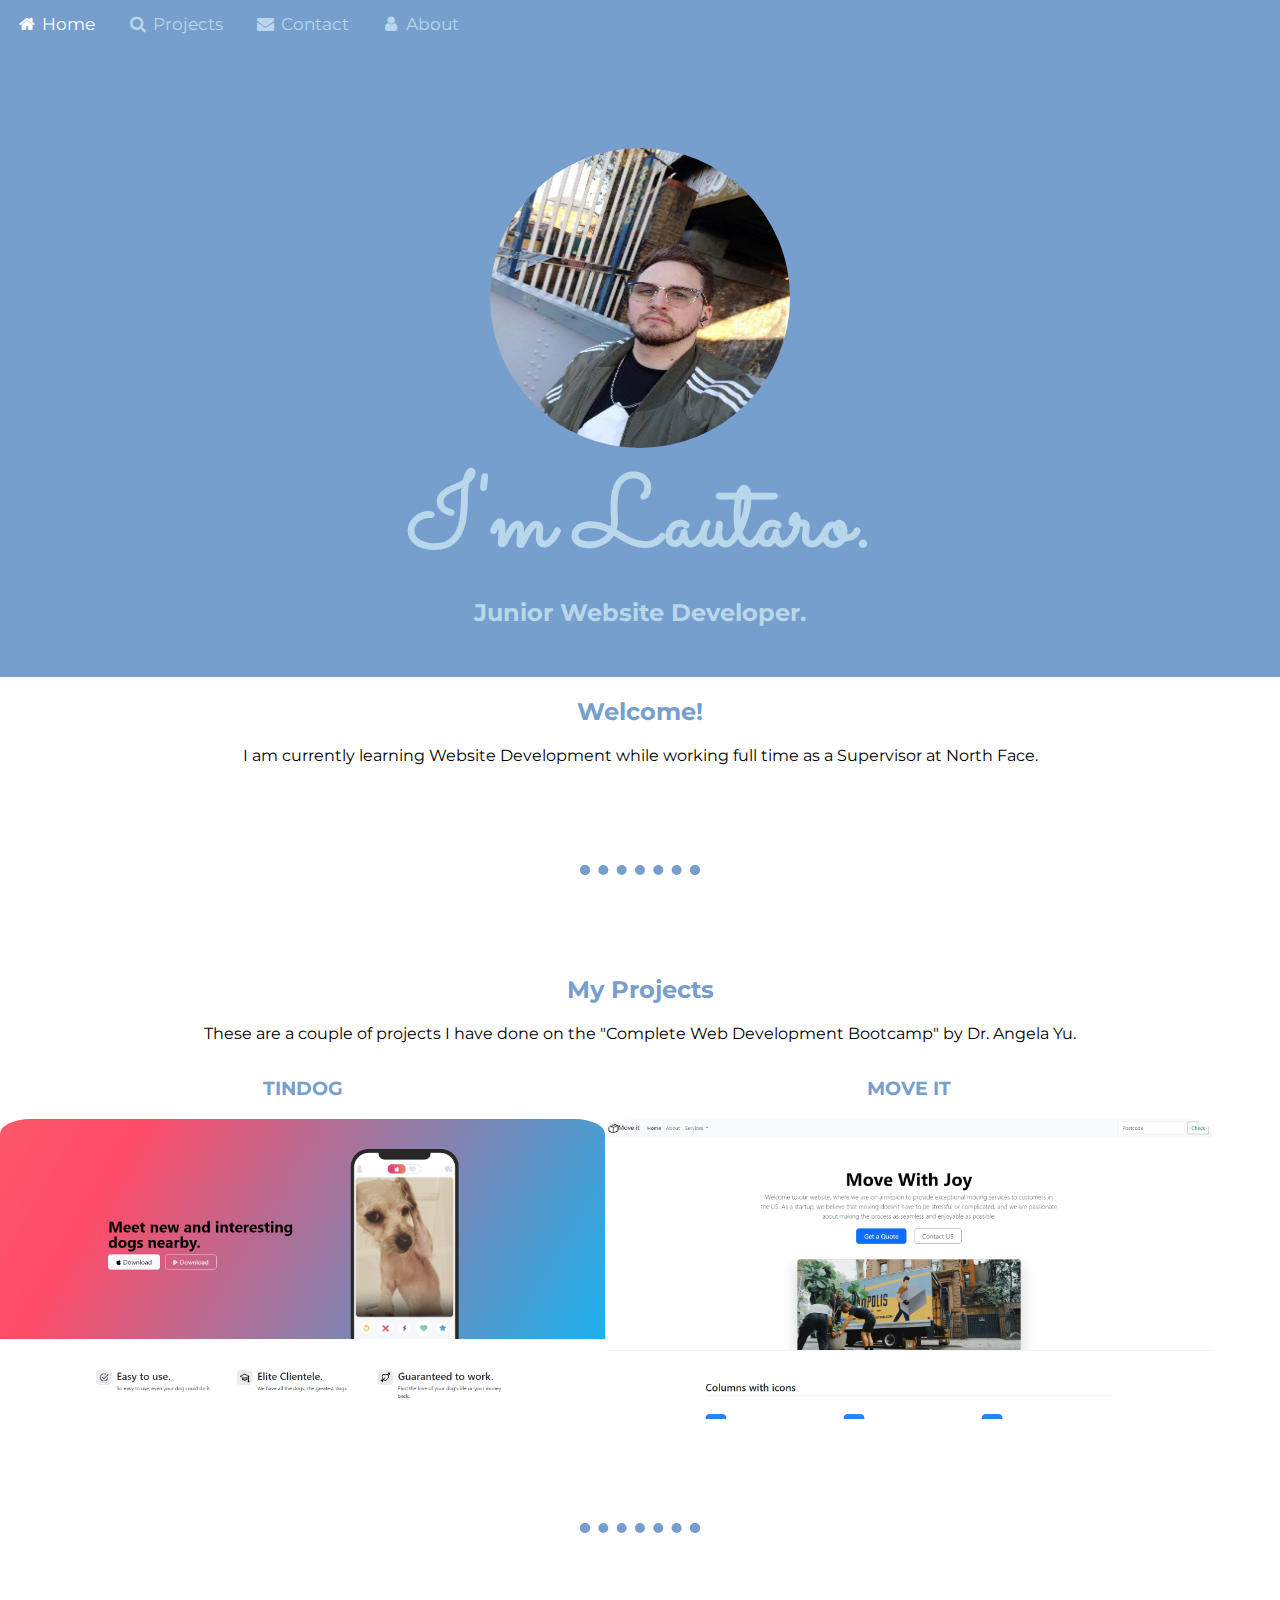
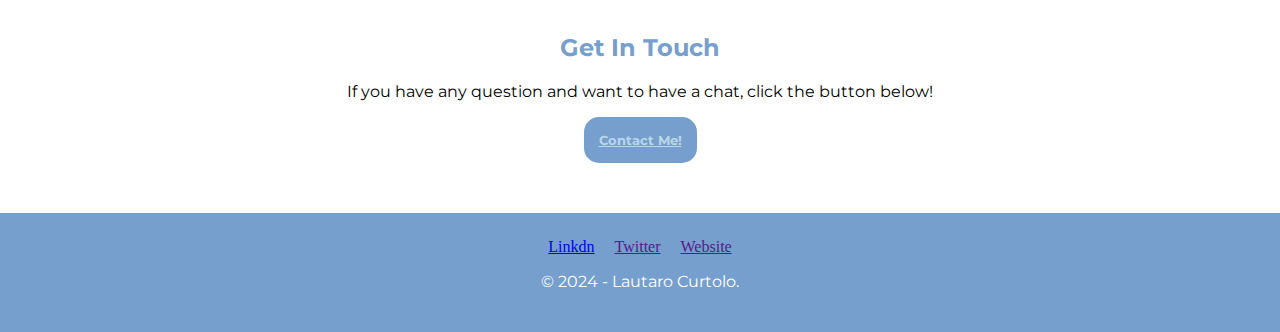
==== index.html @ 3bc87cb5 "Add files via upload" ====
<!DOCTYPE html>
<html lang="en">
<head>
    <meta charset="UTF-8">
    <meta name="viewport" content="width=device-width, initial-scale=1.0">
    <title>Lautaro Curtolo</title>
    <link rel="icon" href="./Images/cloud.png" type="image/icon type">
    <link rel="stylesheet" href="./style.css"/>
    <link rel="preconnect" href="https://fonts.googleapis.com">
<link rel="preconnect" href="https://fonts.gstatic.com" crossorigin>
<link href="https://fonts.googleapis.com/css2?family=Sacramento&display=swap" rel="stylesheet">
<link rel="preconnect" href="https://fonts.googleapis.com">
<link rel="preconnect" href="https://fonts.gstatic.com" crossorigin>
<link href="https://fonts.googleapis.com/css2?family=Montserrat:ital,wght@0,100..900;1,100..900&display=swap" rel="stylesheet">
<link rel="stylesheet" href="https://cdnjs.cloudflare.com/ajax/libs/font-awesome/4.7.0/css/font-awesome.min.css">
</head>
<body>
        <!---NAVBAR--->
        <div class="topnav">
            <a class="active" href="./index.html"><i class="fa fa-fw fa-home"></i> Home</a>
            <a href="#my-skills"><i class="fa fa-fw fa-search"></i> Projects</a>
            <a href=mailto:“lautarocurtolo92@gmail.com”><i class="fa fa-fw fa-envelope"></i> Contact</a>
            <a href="./Links/My Resume/index.html"><i class="fa fa-fw fa-user"></i> About</a>
        </div>
  
        <!---TOP-CONTAINER--->
        <section class="top-container">
            <img src="./Images/photo_5963156624564666390_x.jpg" class="my-picture" alt="myself">
            <div class="tittle-para">
                <h1>I'm Lautaro.</h1>
                <h2 class="header">Junior Website Developer.</h2>
            </div>
        </section>          
        <!---MIDDLE-CONTAINER--->
        <section class="middle-container">
            <div class="little-intro">
                <h2>Welcome!</h2>
                <p>I am currently learning Website Development while working full time as a Supervisor at North Face.</p>
            </div>
            <hr />
            <h2 class="myskills">My Projects</h2>
            <p>These are a couple of projects I have done on the "Complete Web Development Bootcamp" by Dr. Angela Yu.</p>
            <div class="my-skills" id="my-skills">
                <div class="skills1">
                    <h3>TINDOG</h3>
                    <a href="./Links/11.3 TinDog Project/index.html"><img src="./Images/tindog-bootstrap.png" class="tindog"></a>
                </div>
                <div class="skills2">
                    <h3 class="">MOVE IT</h3>
                    <a href="./Links/11.2 Bootstrap Components/index.html"><img src="./Images/moving-company-bootstrap.png" class="moveit"></a>
                </div>
                <div class="skills3">
                    <h3 class="">MONDRIAN PROJECT</h3>
                    <a href="./Links/10.3 Mondrian Project/solution.html"><img src="./Links/10.3 Mondrian Project/goal.png" class="moveit"></a>
                </div>
            </div>
            <hr />
            <div class="get-in-touch">
                <h2 class="touch">Get In Touch</h2>
                <p></p>
                <p>If you have any question and want to have a chat, click the button below!</p>
                <button type="button" class="boton"><b><a href=mailto:“lautarocurtolo92@gmail.com” class="mymail">Contact Me!</a></b></button>
            </div>
        </section>    
        <!---BOTTOM-CONTAINER--->
        <section class="bottom-container">
                <div class="contact-me">
                    <a href="https://www.linkedin.com/in/lautaro-curtolo-169635174/">Linkdn</a>
                    <a href="">Twitter</a>
                    <a href="">Website</a>
                </div>
                <div class="foot">
                    <p class="foot">© 2024 - Lautaro Curtolo.</p>
                </div>
        </section>             
</body>
</html>
---- style.css ----
/*-------------------------------------------RESPONSIVENESS--------------------------------------------------*/
@media (max-width: 800px) {
  .my-skills{
    flex-direction: column;
  }
}
/*-------------------------------------------MAIN-BOX--------------------------------------------------*/

body {
  margin: 0;
  text-align: center;
  font-family: "Merriweather", serif;
}
h2{
  font-family: Montserrat, sans-serif;
  color: rgb(118, 159, 205);
}
h3{
  font-family: Montserrat, sans-serif;
  color: rgb(118, 159, 205);
}
p{
  font-family: Montserrat, sans-serif;
}

/*-------------------------------------------NAVBAR--------------------------------------------------*/

.topnav {
    background-color: rgb(118, 159, 205);
    overflow: hidden;
  }
  .topnav a {
    float: left;
    color:  rgb(185, 215, 234);
    text-align: center;
    padding: 14px 16px;
    text-decoration: none;
    font-size: 17px;
    font-family: Montserrat, sans-serif;
  }
  .topnav a:hover {
    background-color:  rgb(118, 159, 205);
    color: black;
  }
  .topnav a.active {
    background-color:  rgb(118, 159, 205);
    color: white;
  }

/*-------------------------------------------TOP-CONTAINER--------------------------------------------------*/

.top-container{
  position: relative;
  padding-top: 50px;
  padding-bottom: 50px;
  background-color: rgb(118, 159, 205);
}
h1{
  font-size: 100px;
  margin: 0px;
  font-family: Sacramento, cursive;
  color: rgb(185, 215, 234)
}
.header{
  margin: 0px;
  color: rgb(185, 215, 234)
}
.my-picture{
  border-radius: 50%;
  height: 300px;
  width: 300px;
  margin-top: 50px;
}

/*-------------------------------------------MIDDLE-CONTAINER--------------------------------------------------*/

.middle-container{
  padding-bottom: 50px;
}
hr {
  border: dotted rgb(118, 159, 205) 10px;
  border-bottom: none;
  width: 100px;
  margin: 100px auto;
}
.my-skills{
  display: flex;
  flex-direction: row;
  justify-content: space-evenly;
}
.skills1{
  flex: 50%;
}
.skills2{
  flex: 50%;
}
.skills3{
  flex: 50%;
}
.myskills{
  color: rgb(118, 159, 205);
}
.boton{
  border-radius: 15px;
  background-color: rgb(118, 159, 205);
  border: none;
  padding: 15px;
  font-family: Montserrat, sans-serif;
}
.tindog{
  height: 300px;
  border-radius: 5%;
}
.moveit{
  height: 300px;
  border-radius: 5%;
}

/*-------------------------------------------BOTTOM-CONTAINER--------------------------------------------------*/

.bottom-container{
  padding: 25px;
  background-color: rgb(118, 159, 205);
}
.contact-me{
  display: flex;
  justify-content: center;
  gap: 20px;
  color: rgb(185, 215, 234);
}
.mymail{
  background-color: rgb(118, 159, 205);
  color: rgb(185, 215, 234);
  border: none;
  font-family: Montserrat, sans-serif;
}
.foot{
  color: white;
}
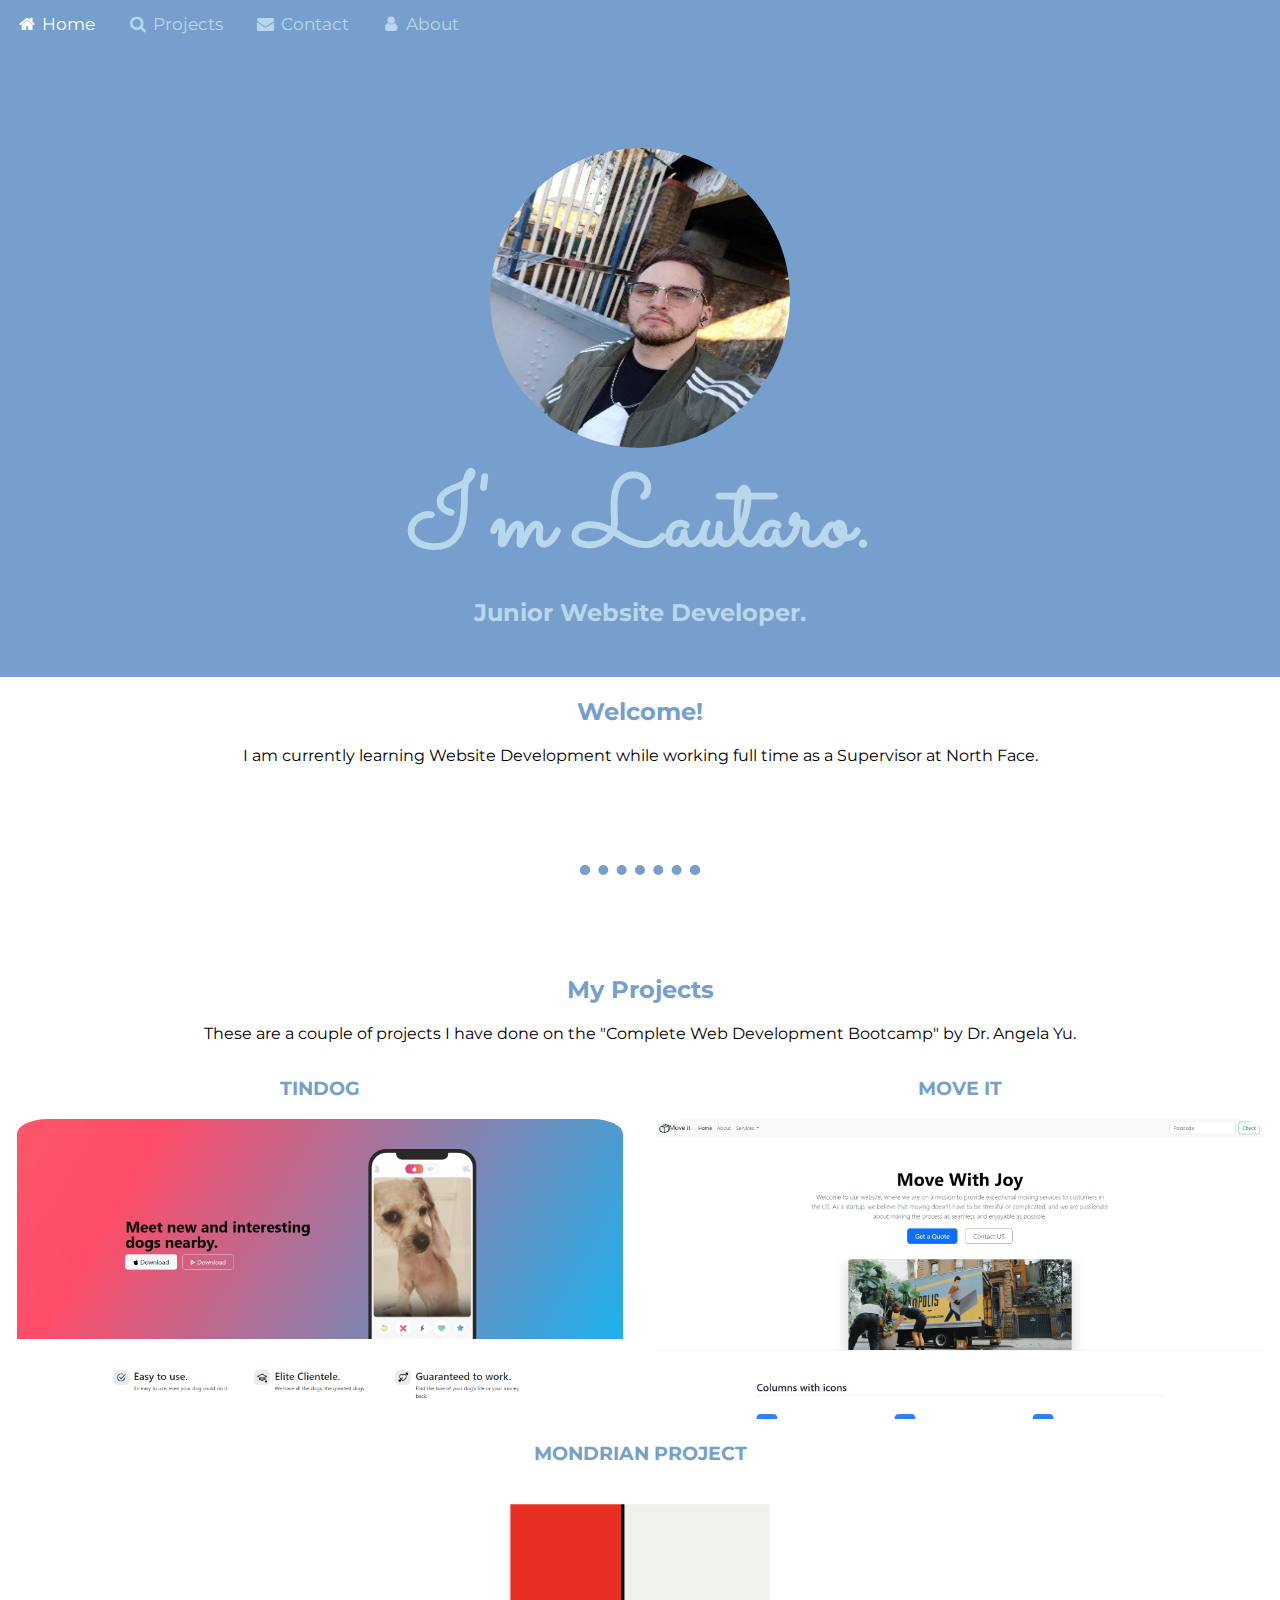
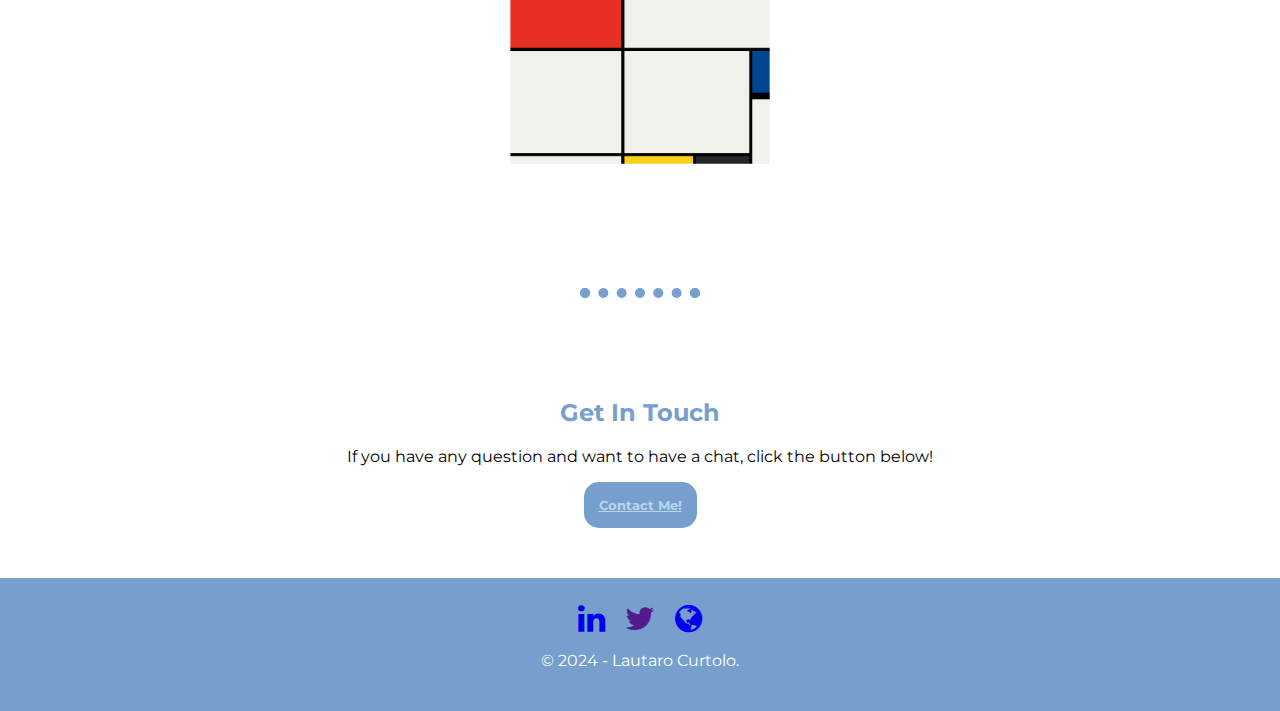
==== commit c0bdd0f4: "Update index.html" ====
--- a/index.html
+++ b/index.html
@@ -65,13 +65,13 @@
         <!---BOTTOM-CONTAINER--->
         <section class="bottom-container">
                 <div class="contact-me">
-                    <a href="https://www.linkedin.com/in/lautaro-curtolo-169635174/">Linkdn</a>
-                    <a href="">Twitter</a>
-                    <a href="">Website</a>
+                    <a href="https://www.linkedin.com/in/lautaro-curtolo-169635174/"><i class="fa fa-linkedin fa-2x"></i></a>
+                    <a href=""><i class="fa fa-twitter fa-2x" aria-hidden="true"></i></a>
+                    <a href="./index.html"><i class="fa fa-globe fa-2x" aria-hidden="true"></i></a>
                 </div>
                 <div class="foot">
                     <p class="foot">© 2024 - Lautaro Curtolo.</p>
                 </div>
         </section>             
 </body>
-</html>+</html>
--- a/style.css
+++ b/style.css
@@ -1,9 +1,44 @@
 /*-------------------------------------------RESPONSIVENESS--------------------------------------------------*/
-@media (max-width: 800px) {
-  .my-skills{
-    flex-direction: column;
-  }
-}
+    @media (min-width: 319px) and (max-width:480px){
+      body{
+        text-align: center;
+        font-family: "Merriweather", serif;
+      }
+      img{
+        width: 370px;
+      }
+      .my-skills{
+        flex-wrap: wrap;
+      }
+    }
+    @media (min-width: 481px) and (max-width:1200px){
+      body{
+        margin: 0;
+        text-align: center;
+        font-family: "Merriweather", serif;
+      }
+      .my-skills{
+        flex-wrap: wrap;
+      }
+    }
+    @media (min-width: 1201px) and (max-width:1600px){
+      body{
+        margin: 0;
+        text-align: center;
+        font-family: "Merriweather", serif;
+      }
+      .my-skills{
+        flex-wrap: wrap;
+      }
+    }
+    @media (min-width: 1601px) {
+      body{
+        margin: 0;
+        text-align: center;
+        font-family: "Merriweather", serif;
+      }
+    }
+
 /*-------------------------------------------MAIN-BOX--------------------------------------------------*/
 
 body {
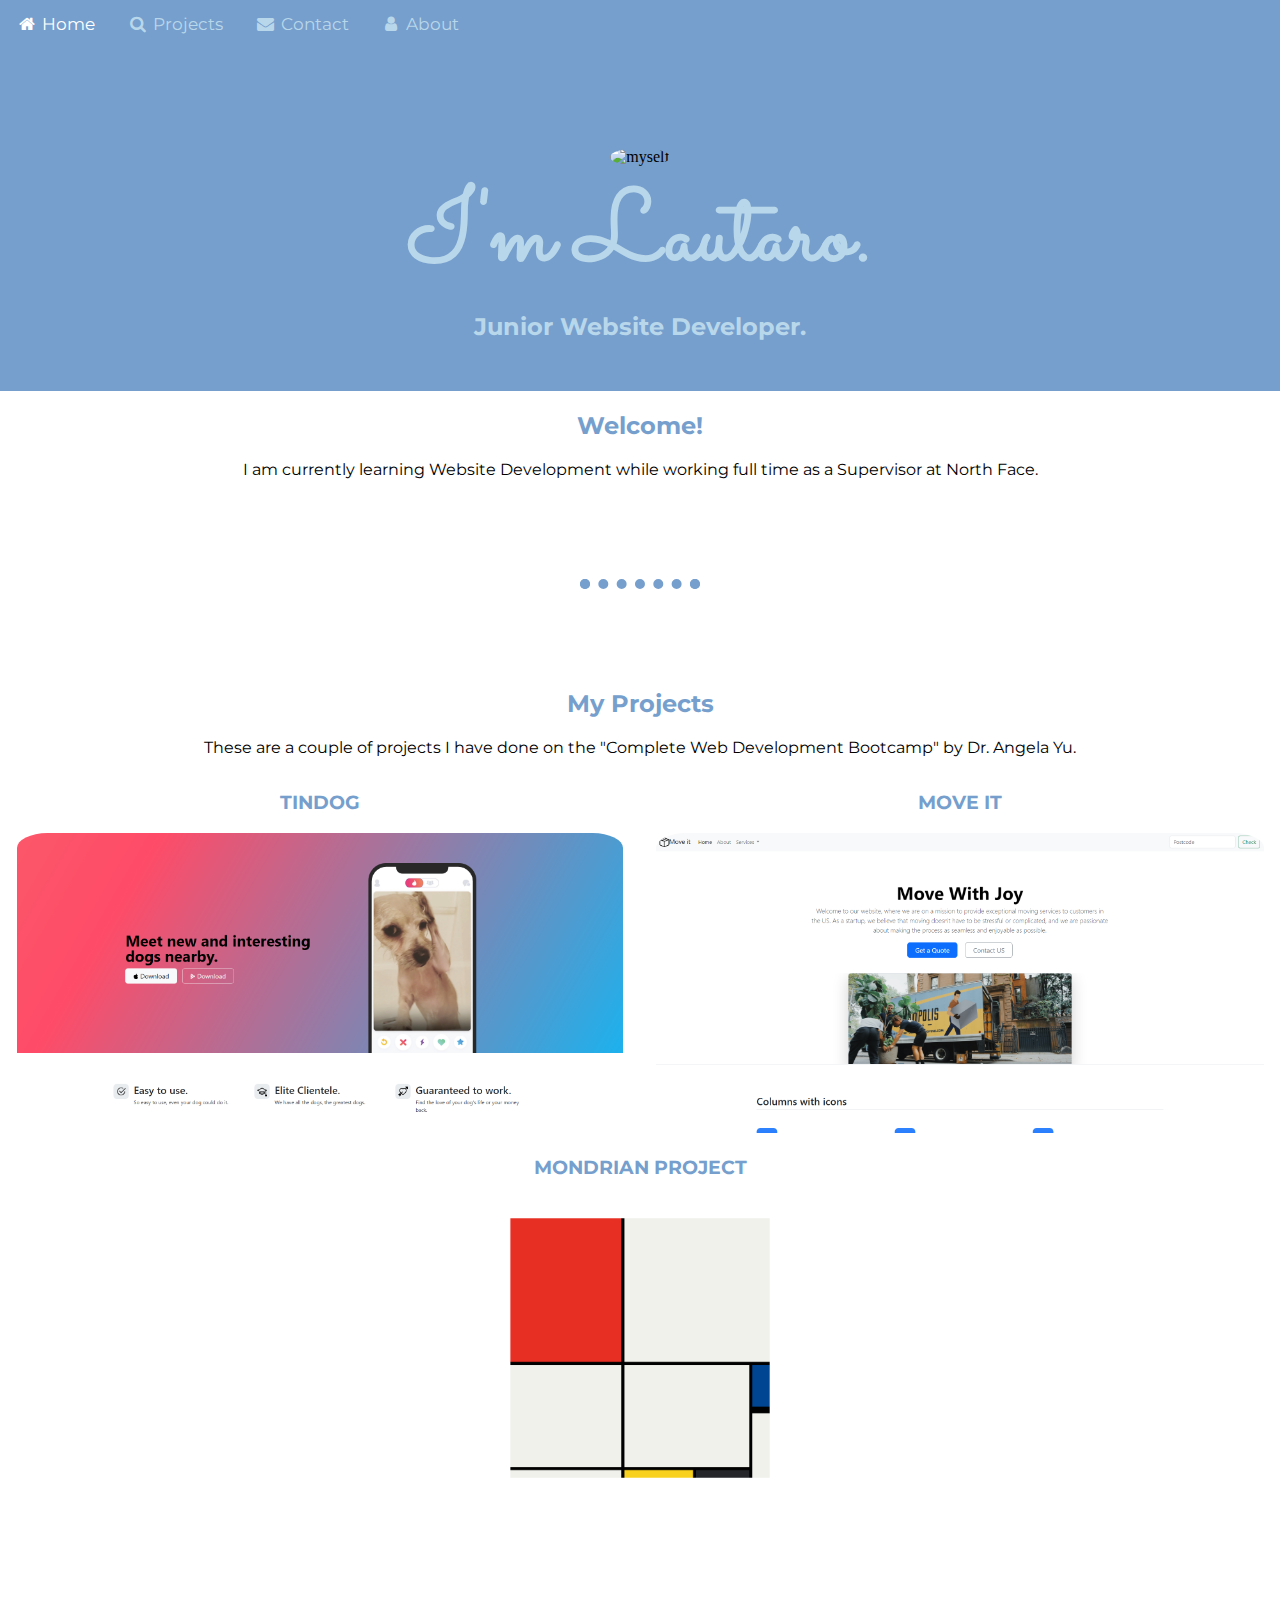
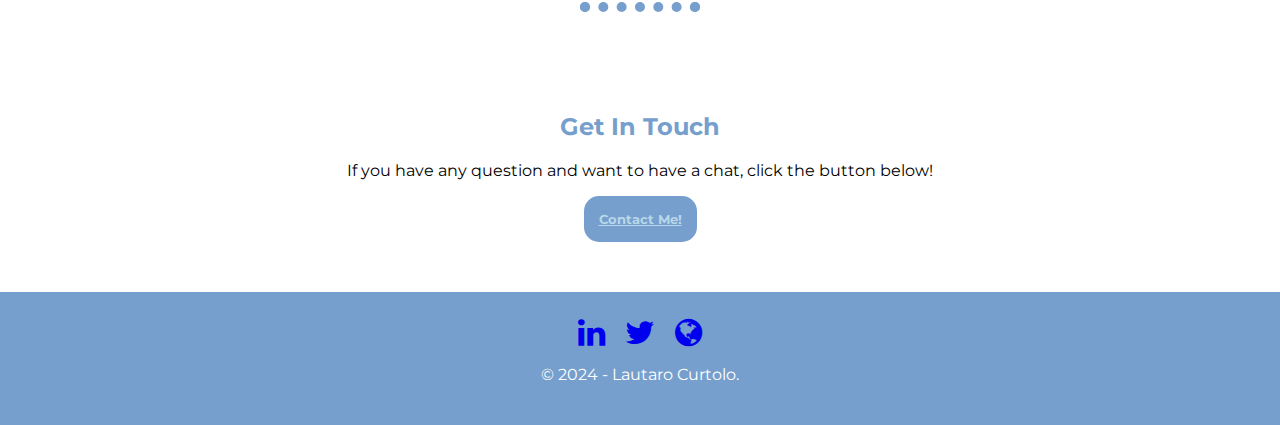
==== commit 3ef8290f: "Update index.html" ====
--- a/index.html
+++ b/index.html
@@ -25,7 +25,7 @@
   
         <!---TOP-CONTAINER--->
         <section class="top-container">
-            <img src="./Images/photo_5963156624564666390_x.jpg" class="my-picture" alt="myself">
+            <img src="./Images/puente.jpg" class="my-picture" alt="myself">
             <div class="tittle-para">
                 <h1>I'm Lautaro.</h1>
                 <h2 class="header">Junior Website Developer.</h2>
@@ -65,8 +65,8 @@
         <!---BOTTOM-CONTAINER--->
         <section class="bottom-container">
                 <div class="contact-me">
-                    <a href="https://www.linkedin.com/in/lautaro-curtolo-169635174/"><i class="fa fa-linkedin fa-2x"></i></a>
-                    <a href=""><i class="fa fa-twitter fa-2x" aria-hidden="true"></i></a>
+                    <a href="https://www.linkedin.com/in/lautaro-curtolo-169635174/" target="_blank"><i class="fa fa-linkedin fa-2x"></i></a>
+                    <a href="https://x.com/LautaroCurtolo" target="_blank"><i class="fa fa-twitter fa-2x" aria-hidden="true"></i></a>
                     <a href="./index.html"><i class="fa fa-globe fa-2x" aria-hidden="true"></i></a>
                 </div>
                 <div class="foot">
